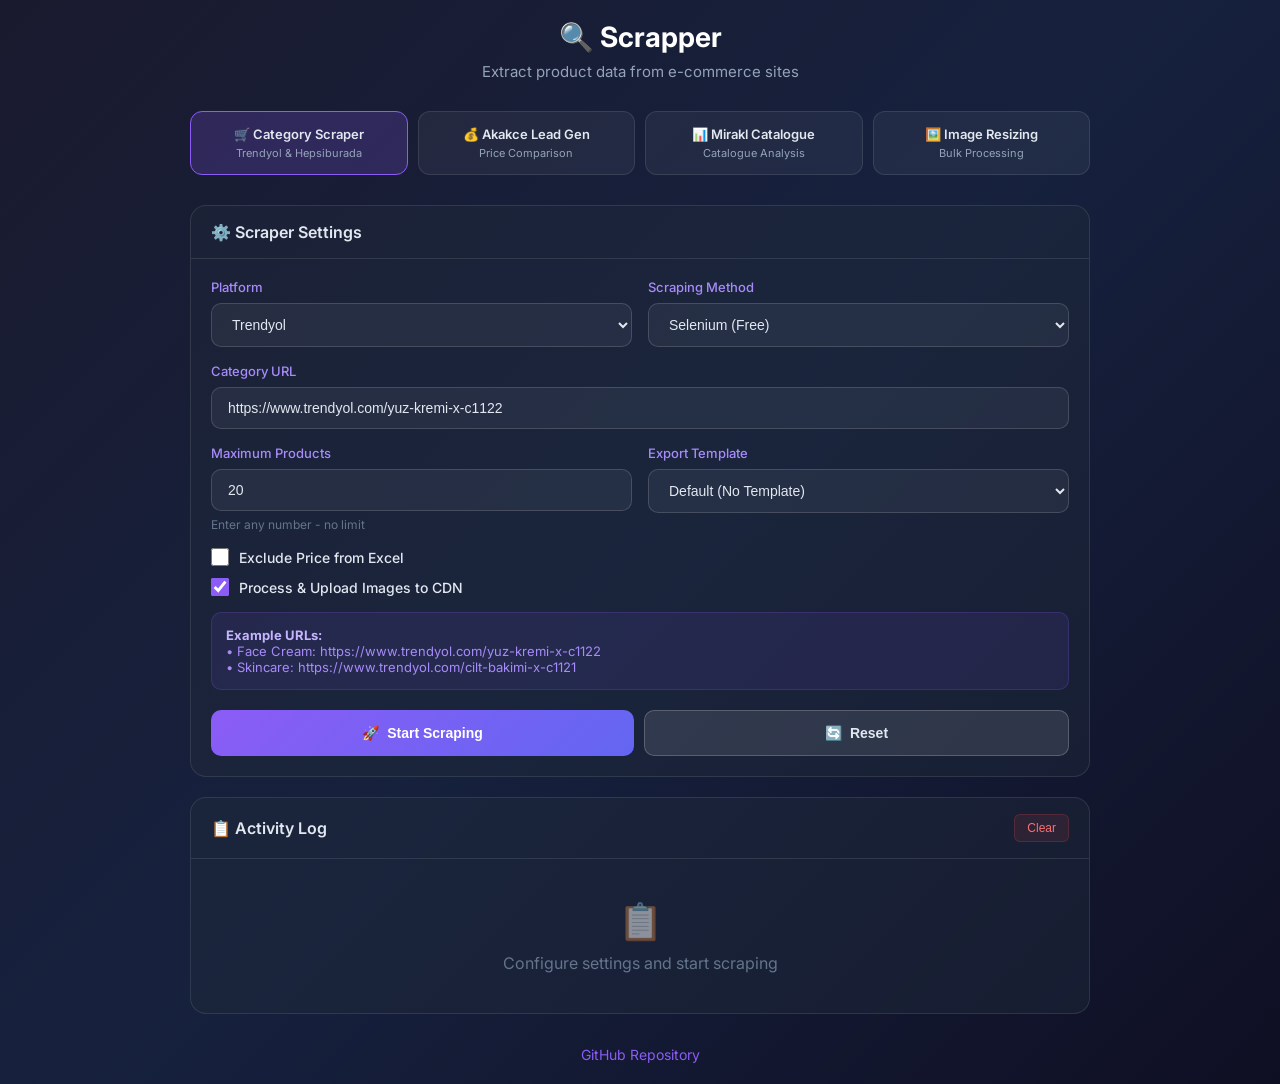
==== Scrapper/wwwroot/pages/index.html @ 0f92f6ca "Update" ====
<!DOCTYPE html>
<html lang="en">
<head>
    <meta charset="UTF-8">
    <meta name="viewport" content="width=device-width, initial-scale=1.0">
    <title>Scrapper - Category Scraper</title>
    <link href="https://fonts.googleapis.com/css2?family=Inter:wght@400;500;600;700&display=swap" rel="stylesheet">
    <style>
        * { margin: 0; padding: 0; box-sizing: border-box; }
        
        body {
            font-family: 'Inter', -apple-system, BlinkMacSystemFont, sans-serif;
            background: linear-gradient(135deg, #1a1a2e 0%, #16213e 50%, #0f0f23 100%);
            min-height: 100vh;
            color: #e2e8f0;
            padding: 20px;
        }

        .app-container { max-width: 900px; margin: 0 auto; }

        .header { text-align: center; margin-bottom: 30px; }
        .header h1 { font-size: 28px; font-weight: 700; color: #fff; margin-bottom: 8px; }
        .header p { color: #94a3b8; font-size: 15px; }

        .nav-grid {
            display: grid;
            grid-template-columns: repeat(5, 1fr);
            gap: 10px;
            margin-bottom: 30px;
        }

        .nav-item {
            background: rgba(255, 255, 255, 0.05);
            border: 1px solid rgba(255, 255, 255, 0.1);
            border-radius: 12px;
            padding: 14px 10px;
            text-align: center;
            cursor: pointer;
            transition: all 0.2s ease;
        }

        .nav-item:hover {
            background: rgba(139, 92, 246, 0.15);
            border-color: rgba(139, 92, 246, 0.3);
            transform: translateY(-2px);
        }

        .nav-item.active {
            background: rgba(139, 92, 246, 0.2);
            border-color: #8b5cf6;
        }

        .nav-item h3 { font-size: 13px; font-weight: 600; margin-bottom: 4px; }
        .nav-item p { font-size: 11px; color: #94a3b8; }

        .card {
            background: rgba(30, 41, 59, 0.5);
            border: 1px solid rgba(255, 255, 255, 0.1);
            border-radius: 16px;
            overflow: hidden;
            margin-bottom: 20px;
        }

        .card-header {
            padding: 16px 20px;
            border-bottom: 1px solid rgba(255, 255, 255, 0.1);
            display: flex;
            justify-content: space-between;
            align-items: center;
        }

        .card-header h2 {
            font-size: 16px;
            font-weight: 600;
            display: flex;
            align-items: center;
            gap: 8px;
        }

        .card-body { padding: 20px; }

        .form-grid {
            display: grid;
            grid-template-columns: 1fr 1fr;
            gap: 16px;
        }

        .form-group { margin-bottom: 0; }
        .form-group.full-width { grid-column: 1 / -1; }

        .form-group label {
            display: block;
            font-size: 13px;
            font-weight: 500;
            margin-bottom: 8px;
            color: #a78bfa;
        }

        .form-group input, .form-group select {
            width: 100%;
            padding: 12px 16px;
            background: rgba(255, 255, 255, 0.05);
            border: 1px solid rgba(255, 255, 255, 0.15);
            border-radius: 10px;
            color: #e2e8f0;
            font-size: 14px;
            transition: all 0.2s ease;
        }

        .form-group input:focus, .form-group select:focus {
            outline: none;
            border-color: #8b5cf6;
            background: rgba(139, 92, 246, 0.1);
        }

        .form-group select option { background: #1e293b; color: #e2e8f0; }

        .input-hint { font-size: 12px; color: #64748b; margin-top: 6px; }

        .checkbox-group { display: flex; flex-direction: column; gap: 12px; }

        .checkbox-item { display: flex; align-items: center; gap: 10px; }

        .checkbox-item input[type="checkbox"] { width: 18px; height: 18px; accent-color: #8b5cf6; }

        .checkbox-item label { font-size: 14px; color: #e2e8f0; cursor: pointer; margin: 0; }

        .example-box {
            background: rgba(139, 92, 246, 0.1);
            border: 1px solid rgba(139, 92, 246, 0.2);
            border-radius: 10px;
            padding: 14px;
            font-size: 13px;
            color: #a78bfa;
        }

        .example-box strong { color: #c4b5fd; }

        .action-buttons { display: flex; gap: 10px; margin-top: 20px; }

        .btn {
            flex: 1;
            padding: 14px 20px;
            border: none;
            border-radius: 10px;
            font-size: 14px;
            font-weight: 600;
            cursor: pointer;
            display: flex;
            align-items: center;
            justify-content: center;
            gap: 8px;
            transition: all 0.2s ease;
        }

        .btn:disabled { opacity: 0.5; cursor: not-allowed; }

        .btn-primary { background: linear-gradient(135deg, #8b5cf6, #6366f1); color: white; }
        .btn-primary:not(:disabled):hover { transform: translateY(-2px); box-shadow: 0 4px 12px rgba(139, 92, 246, 0.4); }

        .btn-danger { background: linear-gradient(135deg, #ef4444, #dc2626); color: white; display: none; }
        .btn-danger.show { display: flex; }
        .btn-danger:not(:disabled):hover { transform: translateY(-2px); box-shadow: 0 4px 12px rgba(239, 68, 68, 0.4); }

        .btn-secondary { background: rgba(255, 255, 255, 0.1); color: #e2e8f0; border: 1px solid rgba(255, 255, 255, 0.2); }
        .btn-secondary:hover { background: rgba(255, 255, 255, 0.15); }

        .progress-card { display: none; }
        .progress-card.show { display: block; }

        .progress-header { display: flex; justify-content: space-between; align-items: center; margin-bottom: 12px; }
        .progress-header span { font-size: 14px; color: #94a3b8; }
        .progress-header .percent { font-size: 20px; font-weight: 700; color: #8b5cf6; }

        .progress-track { height: 10px; background: rgba(139, 92, 246, 0.2); border-radius: 10px; overflow: hidden; }
        .progress-bar { height: 100%; background: linear-gradient(90deg, #8b5cf6, #6366f1); border-radius: 10px; width: 0%; transition: width 0.3s ease; }

        .log-body { max-height: 300px; overflow-y: auto; padding: 0; }
        .log-body::-webkit-scrollbar { width: 6px; }
        .log-body::-webkit-scrollbar-track { background: rgba(255, 255, 255, 0.05); }
        .log-body::-webkit-scrollbar-thumb { background: rgba(139, 92, 246, 0.3); border-radius: 3px; }

        .log-empty { display: flex; flex-direction: column; align-items: center; justify-content: center; padding: 40px; color: #64748b; }
        .log-empty span { font-size: 36px; margin-bottom: 10px; opacity: 0.5; }

        .log-item { display: flex; align-items: flex-start; gap: 12px; padding: 12px 20px; border-bottom: 1px solid rgba(255, 255, 255, 0.05); animation: fadeIn 0.2s ease; }
        @keyframes fadeIn { from { opacity: 0; transform: translateY(-5px); } to { opacity: 1; transform: translateY(0); } }

        .log-icon { width: 20px; height: 20px; border-radius: 50%; display: flex; align-items: center; justify-content: center; font-size: 10px; font-weight: 700; flex-shrink: 0; margin-top: 2px; }
        .log-item.success .log-icon { background: rgba(16, 185, 129, 0.2); color: #10b981; }
        .log-item.error .log-icon { background: rgba(239, 68, 68, 0.2); color: #ef4444; }
        .log-item.warning .log-icon { background: rgba(245, 158, 11, 0.2); color: #f59e0b; }
        .log-item.info .log-icon { background: rgba(59, 130, 246, 0.2); color: #3b82f6; }

        .log-content { flex: 1; min-width: 0; }
        .log-message { font-size: 13px; line-height: 1.5; word-break: break-word; }

        .log-item.success .log-message { color: #10b981; }
        .log-item.error .log-message { color: #f87171; }
        .log-item.warning .log-message { color: #fbbf24; }
        .log-item.info .log-message { color: #e2e8f0; }

        .log-time { font-size: 11px; color: #64748b; flex-shrink: 0; }

        .btn-clear { background: rgba(239, 68, 68, 0.1); border: 1px solid rgba(239, 68, 68, 0.2); color: #f87171; padding: 6px 12px; border-radius: 6px; font-size: 12px; cursor: pointer; transition: all 0.2s ease; }
        .btn-clear:hover { background: rgba(239, 68, 68, 0.2); }

        .download-link { display: inline-flex; align-items: center; gap: 8px; background: linear-gradient(135deg, #10b981, #059669); color: white; padding: 12px 24px; border-radius: 10px; text-decoration: none; font-weight: 600; margin: 16px 20px; transition: all 0.2s ease; }
        .download-link:hover { transform: translateY(-2px); box-shadow: 0 4px 12px rgba(16, 185, 129, 0.4); }

        .footer { text-align: center; margin-top: 30px; }
        .footer a { color: #8b5cf6; text-decoration: none; font-size: 14px; }
        .footer a:hover { color: #a78bfa; }

        @media (max-width: 768px) {
            .nav-grid { grid-template-columns: repeat(2, 1fr); }
            .form-grid { grid-template-columns: 1fr; }
        }
    </style>
</head>
<body>
    <div class="app-container">
        <div class="header">
            <h1>🔍 Scrapper</h1>
            <p>Extract product data from e-commerce sites</p>
        </div>

        <div class="nav-grid" style="grid-template-columns: repeat(4, 1fr);">
            <div class="nav-item active">
                <h3>🛒 Category Scraper</h3>
                <p>Trendyol & Hepsiburada</p>
            </div>
            <div class="nav-item" onclick="location.href='/akakce'">
                <h3>💰 Akakce Lead Gen</h3>
                <p>Price Comparison</p>
            </div>
            <div class="nav-item" onclick="location.href='/hepsiburada-barcode'">
                <h3>📊 Mirakl Catalogue</h3>
                <p>Catalogue Analysis</p>
            </div>
            <div class="nav-item" onclick="location.href='/bulk-image'">
                <h3>🖼️ Image Resizing</h3>
                <p>Bulk Processing</p>
            </div>
        </div>

        <div class="card">
            <div class="card-header">
                <h2>⚙️ Scraper Settings</h2>
            </div>
            <div class="card-body">
                <form id="scraperForm">
                    <div class="form-grid">
                        <div class="form-group">
                            <label>Platform</label>
                            <select id="platform" onchange="updateExample()">
                                <option value="trendyol">Trendyol</option>
                                <option value="hepsiburada">Hepsiburada</option>
                            </select>
                        </div>

                        <div class="form-group">
                            <label>Scraping Method</label>
                            <select id="scrapeMethod">
                                <option value="Selenium">Selenium (Free)</option>
                                <option value="ScrapeDo">Scrape.do API (Faster)</option>
                            </select>
                        </div>

                        <div class="form-group full-width">
                            <label>Category URL</label>
                            <input type="text" id="categoryUrl" 
                                placeholder="https://www.trendyol.com/yuz-kremi-x-c1122"
                                value="https://www.trendyol.com/yuz-kremi-x-c1122" required>
                        </div>

                        <div class="form-group">
                            <label>Maximum Products</label>
                            <input type="number" id="maxProducts" min="1" value="20" required>
                            <div class="input-hint">Enter any number - no limit</div>
                        </div>

                        <div class="form-group">
                            <label>Export Template</label>
                            <select id="template">
                                <option value="">Default (No Template)</option>
                                <option value="trendyol_kettle">Trendyol Kettle (MediaMarkt)</option>
                                <option value="trendyol_laptop">Trendyol Laptop (MediaMarkt)</option>
                                <option value="trendyol_robot_vacuum">Trendyol Robot Vacuum</option>
                                <option value="trendyol_dryer">Trendyol Dryer</option>
                                <option value="trendyol_klima">Trendyol Klima</option>
                                <option value="trendyol_water_heater">Trendyol Sofben</option>
                                <option value="trendyol_cordless_vacuum_cleaner">Cordless Vacuum</option>
                            </select>
                        </div>

                        <div class="form-group full-width">
                            <div class="checkbox-group">
                                <div class="checkbox-item">
                                    <input type="checkbox" id="excludePrice">
                                    <label for="excludePrice">Exclude Price from Excel</label>
                                </div>
                                <div class="checkbox-item">
                                    <input type="checkbox" id="processImages" checked>
                                    <label for="processImages">Process & Upload Images to CDN</label>
                                </div>
                            </div>
                        </div>

                        <div class="form-group full-width">
                            <div class="example-box" id="exampleUrls">
                                <strong>Example URLs:</strong><br>
                                • Face Cream: https://www.trendyol.com/yuz-kremi-x-c1122<br>
                                • Skincare: https://www.trendyol.com/cilt-bakimi-x-c1121
                            </div>
                        </div>
                    </div>

                    <div class="action-buttons">
                        <button type="submit" class="btn btn-primary" id="startBtn">
                            <span>🚀</span> Start Scraping
                        </button>
                        <button type="button" class="btn btn-danger" id="stopBtn" onclick="handleStop()">
                            <span>⛔</span> Stop
                        </button>
                        <button type="button" class="btn btn-secondary" onclick="handleReset()">
                            <span>🔄</span> Reset
                        </button>
                    </div>
                </form>
            </div>
        </div>

        <div class="card progress-card" id="progressCard">
            <div class="card-body">
                <div class="progress-header">
                    <span>Progress</span>
                    <span class="percent" id="progressPercent">0%</span>
                </div>
                <div class="progress-track">
                    <div class="progress-bar" id="progressBar"></div>
                </div>
            </div>
        </div>

        <div class="card">
            <div class="card-header">
                <h2>📋 Activity Log</h2>
                <button class="btn-clear" onclick="clearLog()">Clear</button>
            </div>
            <div class="log-body" id="logBody">
                <div class="log-empty" id="logEmpty">
                    <span>📋</span>
                    <p>Configure settings and start scraping</p>
                </div>
            </div>
        </div>

        <div class="footer">
            <a href="https://github.com/UgurcanTopcu/NexusCrawler" target="_blank">GitHub Repository</a>
        </div>
    </div>

    <script>
        let isRunning = false;
        let sessionId = null;

        function updateExample() {
            const platform = document.getElementById('platform').value;
            const exampleUrls = document.getElementById('exampleUrls');
            const categoryUrl = document.getElementById('categoryUrl');
            
            if (platform === 'hepsiburada') {
                exampleUrls.innerHTML = '<strong>Example URLs (Hepsiburada):</strong><br>• Tablets: https://www.hepsiburada.com/apple-tablet-xc-3008012-b8849';
                categoryUrl.value = 'https://www.hepsiburada.com/apple-tablet-xc-3008012-b8849';
            } else {
                exampleUrls.innerHTML = '<strong>Example URLs (Trendyol):</strong><br>• Face Cream: https://www.trendyol.com/yuz-kremi-x-c1122';
                categoryUrl.value = 'https://www.trendyol.com/yuz-kremi-x-c1122';
            }
        }

        function addLog(message, type = 'info') {
            const logBody = document.getElementById('logBody');
            const logEmpty = document.getElementById('logEmpty');
            if (logEmpty) logEmpty.style.display = 'none';

            const iconMap = { success: '✓', error: '✗', warning: '!', info: 'ℹ' };
            
            const item = document.createElement('div');
            item.className = `log-item ${type}`;
            item.innerHTML = `
                <div class="log-icon">${iconMap[type] || 'ℹ'}</div>
                <div class="log-content"><div class="log-message">${message}</div></div>
                <div class="log-time">${new Date().toLocaleTimeString()}</div>
            `;
            
            logBody.appendChild(item);
            logBody.scrollTop = logBody.scrollHeight;
        }

        function clearLog() {
            document.getElementById('logBody').innerHTML = '<div class="log-empty" id="logEmpty"><span>📋</span><p>Log cleared</p></div>';
        }

        function updateProgress(percent) {
            document.getElementById('progressBar').style.width = percent + '%';
            document.getElementById('progressPercent').textContent = percent + '%';
        }

        function handleReset() {
            if (isRunning) handleStop();
            document.getElementById('scraperForm').reset();
            document.getElementById('progressCard').classList.remove('show');
            document.getElementById('startBtn').disabled = false;
            document.getElementById('startBtn').innerHTML = '<span>🚀</span> Start Scraping';
            document.getElementById('stopBtn').classList.remove('show');
            updateProgress(0);
            clearLog();
            updateExample();
        }

        async function handleStop() {
            if (sessionId) {
                await fetch('/api/stop/' + sessionId, { method: 'POST' });
            }
            isRunning = false;
            document.getElementById('startBtn').disabled = false;
            document.getElementById('startBtn').innerHTML = '<span>🚀</span> Start Scraping';
            document.getElementById('stopBtn').classList.remove('show');
            addLog('Scraping stopped by user', 'warning');
        }

        document.getElementById('scraperForm').addEventListener('submit', async (e) => {
            e.preventDefault();
            
            isRunning = true;
            sessionId = 'session_' + Date.now();
            
            document.getElementById('startBtn').disabled = true;
            document.getElementById('startBtn').innerHTML = '<span>⏳</span> Scraping...';
            document.getElementById('stopBtn').classList.add('show');
            document.getElementById('progressCard').classList.add('show');
            clearLog();

            const formData = {
                platform: document.getElementById('platform').value,
                categoryUrl: document.getElementById('categoryUrl').value,
                maxProducts: parseInt(document.getElementById('maxProducts').value),
                scrapeMethod: document.getElementById('scrapeMethod').value,
                templateName: document.getElementById('template').value || null,
                excludePrice: document.getElementById('excludePrice').checked,
                processImages: document.getElementById('processImages').checked,
                sessionId: sessionId
            };

            addLog('Starting scraper...', 'info');

            try {
                const response = await fetch('/api/scrape', {
                    method: 'POST',
                    headers: { 'Content-Type': 'application/json' },
                    body: JSON.stringify(formData)
                });
                
                const reader = response.body.getReader();
                const decoder = new TextDecoder();

                while (true) {
                    const { done, value } = await reader.read();
                    if (done) break;

                    const lines = decoder.decode(value).split('\n');
                    for (const line of lines) {
                        if (line.startsWith('data: ')) {
                            try {
                                const data = JSON.parse(line.slice(6));
                                
                                if (data.progress !== undefined) updateProgress(data.progress);
                                if (data.message) addLog(data.message, data.type || 'info');
                                
                                if (data.downloadUrl) {
                                    const link = document.createElement('a');
                                    link.href = data.downloadUrl;
                                    link.className = 'download-link';
                                    link.innerHTML = '<span>⬇️</span> Download Excel';
                                    document.getElementById('logBody').appendChild(link);
                                }
                            } catch (err) {}
                        }
                    }
                }
            } catch (err) {
                addLog('Error: ' + err.message, 'error');
            }

            isRunning = false;
            document.getElementById('startBtn').disabled = false;
            document.getElementById('startBtn').innerHTML = '<span>🚀</span> Start Scraping';
            document.getElementById('stopBtn').classList.remove('show');
        });
    </script>
</body>
</html>
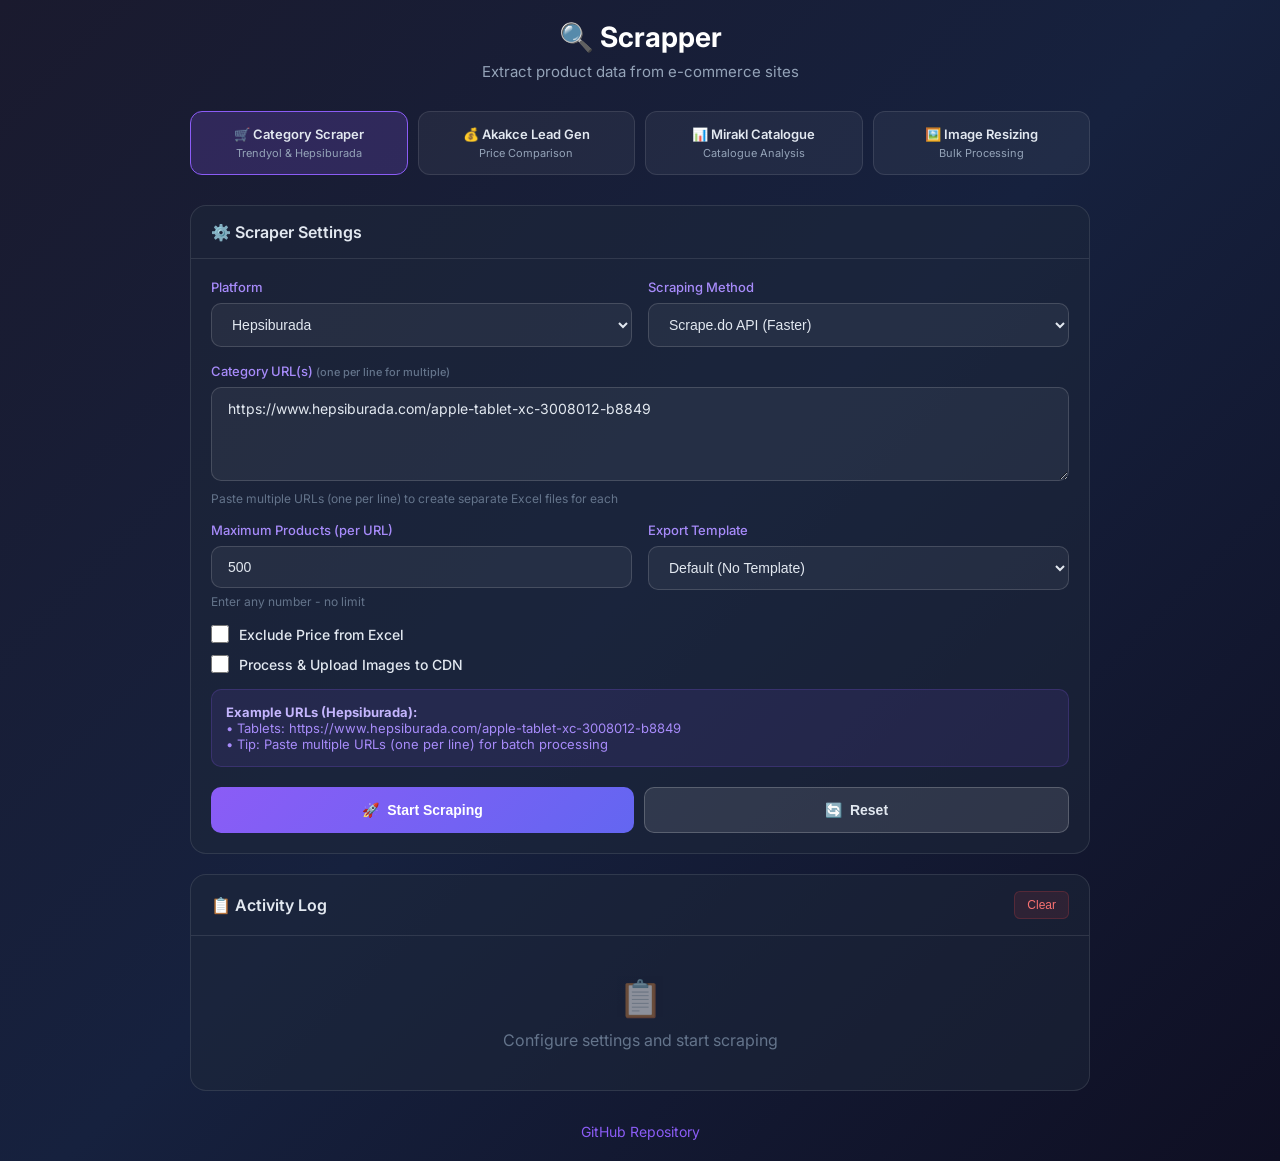
==== commit 81a261f6: "Scraper multiple URLS" ====
--- a/Scrapper/wwwroot/pages/index.html
+++ b/Scrapper/wwwroot/pages/index.html
@@ -254,29 +254,31 @@
                         <div class="form-group">
                             <label>Platform</label>
                             <select id="platform" onchange="updateExample()">
+                                <option value="hepsiburada">Hepsiburada</option>
                                 <option value="trendyol">Trendyol</option>
-                                <option value="hepsiburada">Hepsiburada</option>
                             </select>
                         </div>
 
                         <div class="form-group">
                             <label>Scraping Method</label>
                             <select id="scrapeMethod">
+                                <option value="ScrapeDo">Scrape.do API (Faster)</option>
                                 <option value="Selenium">Selenium (Free)</option>
-                                <option value="ScrapeDo">Scrape.do API (Faster)</option>
                             </select>
                         </div>
 
                         <div class="form-group full-width">
-                            <label>Category URL</label>
-                            <input type="text" id="categoryUrl" 
-                                placeholder="https://www.trendyol.com/yuz-kremi-x-c1122"
-                                value="https://www.trendyol.com/yuz-kremi-x-c1122" required>
+                            <label>Category URL(s) <span style="font-size:11px;color:#64748b;">(one per line for multiple)</span></label>
+                            <textarea id="categoryUrl" rows="4"
+                                placeholder="https://www.hepsiburada.com/apple-tablet-xc-3008012-b8849"
+                                style="width:100%;padding:12px 16px;background:rgba(255,255,255,0.05);border:1px solid rgba(255,255,255,0.15);border-radius:10px;color:#e2e8f0;font-size:14px;resize:vertical;font-family:inherit;"
+                                required>https://www.hepsiburada.com/apple-tablet-xc-3008012-b8849</textarea>
+                            <div class="input-hint">Paste multiple URLs (one per line) to create separate Excel files for each</div>
                         </div>
 
                         <div class="form-group">
-                            <label>Maximum Products</label>
-                            <input type="number" id="maxProducts" min="1" value="20" required>
+                            <label>Maximum Products (per URL)</label>
+                            <input type="number" id="maxProducts" min="1" value="500" required>
                             <div class="input-hint">Enter any number - no limit</div>
                         </div>
 
@@ -301,7 +303,7 @@
                                     <label for="excludePrice">Exclude Price from Excel</label>
                                 </div>
                                 <div class="checkbox-item">
-                                    <input type="checkbox" id="processImages" checked>
+                                    <input type="checkbox" id="processImages">
                                     <label for="processImages">Process & Upload Images to CDN</label>
                                 </div>
                             </div>
@@ -309,9 +311,9 @@
 
                         <div class="form-group full-width">
                             <div class="example-box" id="exampleUrls">
-                                <strong>Example URLs:</strong><br>
-                                • Face Cream: https://www.trendyol.com/yuz-kremi-x-c1122<br>
-                                • Skincare: https://www.trendyol.com/cilt-bakimi-x-c1121
+                                <strong>Example URLs (Hepsiburada):</strong><br>
+                                • Tablets: https://www.hepsiburada.com/apple-tablet-xc-3008012-b8849<br>
+                                • Tip: Paste multiple URLs (one per line) for batch processing
                             </div>
                         </div>
                     </div>
@@ -371,10 +373,10 @@
             const categoryUrl = document.getElementById('categoryUrl');
             
             if (platform === 'hepsiburada') {
-                exampleUrls.innerHTML = '<strong>Example URLs (Hepsiburada):</strong><br>• Tablets: https://www.hepsiburada.com/apple-tablet-xc-3008012-b8849';
+                exampleUrls.innerHTML = '<strong>Example URLs (Hepsiburada):</strong><br>• Tablets: https://www.hepsiburada.com/apple-tablet-xc-3008012-b8849<br>• Tip: Paste multiple URLs (one per line) for batch processing';
                 categoryUrl.value = 'https://www.hepsiburada.com/apple-tablet-xc-3008012-b8849';
             } else {
-                exampleUrls.innerHTML = '<strong>Example URLs (Trendyol):</strong><br>• Face Cream: https://www.trendyol.com/yuz-kremi-x-c1122';
+                exampleUrls.innerHTML = '<strong>Example URLs (Trendyol):</strong><br>• Face Cream: https://www.trendyol.com/yuz-kremi-x-c1122<br>• Tip: Paste multiple URLs (one per line) for batch processing';
                 categoryUrl.value = 'https://www.trendyol.com/yuz-kremi-x-c1122';
             }
         }
@@ -442,55 +444,93 @@
             document.getElementById('progressCard').classList.add('show');
             clearLog();
 
-            const formData = {
-                platform: document.getElementById('platform').value,
-                categoryUrl: document.getElementById('categoryUrl').value,
-                maxProducts: parseInt(document.getElementById('maxProducts').value),
-                scrapeMethod: document.getElementById('scrapeMethod').value,
-                templateName: document.getElementById('template').value || null,
-                excludePrice: document.getElementById('excludePrice').checked,
-                processImages: document.getElementById('processImages').checked,
-                sessionId: sessionId
-            };
-
-            addLog('Starting scraper...', 'info');
-
-            try {
-                const response = await fetch('/api/scrape', {
-                    method: 'POST',
-                    headers: { 'Content-Type': 'application/json' },
-                    body: JSON.stringify(formData)
-                });
+            // Parse URLs - support multiple URLs (one per line)
+            const rawUrls = document.getElementById('categoryUrl').value
+                .split('\n')
+                .map(u => u.trim())
+                .filter(u => u.length > 0 && (u.startsWith('http://') || u.startsWith('https://')));
+            
+            if (rawUrls.length === 0) {
+                addLog('No valid URLs found. URLs must start with http:// or https://', 'error');
+                isRunning = false;
+                document.getElementById('startBtn').disabled = false;
+                document.getElementById('startBtn').innerHTML = '<span>🚀</span> Start Scraping';
+                document.getElementById('stopBtn').classList.remove('show');
+                return;
+            }
+
+            const totalUrls = rawUrls.length;
+            addLog(`Starting scraper for ${totalUrls} URL(s)...`, 'info');
+
+            for (let urlIdx = 0; urlIdx < totalUrls; urlIdx++) {
+                const currentUrl = rawUrls[urlIdx];
                 
-                const reader = response.body.getReader();
-                const decoder = new TextDecoder();
-
-                while (true) {
-                    const { done, value } = await reader.read();
-                    if (done) break;
-
-                    const lines = decoder.decode(value).split('\n');
-                    for (const line of lines) {
-                        if (line.startsWith('data: ')) {
-                            try {
-                                const data = JSON.parse(line.slice(6));
-                                
-                                if (data.progress !== undefined) updateProgress(data.progress);
-                                if (data.message) addLog(data.message, data.type || 'info');
-                                
-                                if (data.downloadUrl) {
-                                    const link = document.createElement('a');
-                                    link.href = data.downloadUrl;
-                                    link.className = 'download-link';
-                                    link.innerHTML = '<span>⬇️</span> Download Excel';
-                                    document.getElementById('logBody').appendChild(link);
-                                }
-                            } catch (err) {}
+                if (!isRunning) {
+                    addLog('Stopped by user', 'warning');
+                    break;
+                }
+
+                if (totalUrls > 1) {
+                    addLog(`\n━━━ URL ${urlIdx + 1}/${totalUrls}: ${currentUrl} ━━━`, 'info');
+                }
+
+                const formData = {
+                    platform: document.getElementById('platform').value,
+                    categoryUrl: currentUrl,
+                    maxProducts: parseInt(document.getElementById('maxProducts').value),
+                    scrapeMethod: document.getElementById('scrapeMethod').value,
+                    templateName: document.getElementById('template').value || null,
+                    excludePrice: document.getElementById('excludePrice').checked,
+                    processImages: document.getElementById('processImages').checked,
+                    sessionId: sessionId + '_' + urlIdx
+                };
+
+                try {
+                    const response = await fetch('/api/scrape', {
+                        method: 'POST',
+                        headers: { 'Content-Type': 'application/json' },
+                        body: JSON.stringify(formData)
+                    });
+                    
+                    const reader = response.body.getReader();
+                    const decoder = new TextDecoder();
+
+                    while (true) {
+                        const { done, value } = await reader.read();
+                        if (done) break;
+
+                        const lines = decoder.decode(value).split('\n');
+                        for (const line of lines) {
+                            if (line.startsWith('data: ')) {
+                                try {
+                                    const data = JSON.parse(line.slice(6));
+                                    
+                                    // Scale progress across all URLs
+                                    if (data.progress !== undefined) {
+                                        const scaledProgress = Math.round((urlIdx * 100 + data.progress) / totalUrls);
+                                        updateProgress(scaledProgress);
+                                    }
+                                    if (data.message) addLog(data.message, data.type || 'info');
+                                    
+                                    if (data.downloadUrl) {
+                                        const link = document.createElement('a');
+                                        link.href = data.downloadUrl;
+                                        link.className = 'download-link';
+                                        link.innerHTML = `<span>⬇️</span> Download Excel${totalUrls > 1 ? ' (' + (urlIdx + 1) + '/' + totalUrls + ')' : ''}`;
+                                        document.getElementById('logBody').appendChild(link);
+                                    }
+                                } catch (err) {}
+                            }
                         }
                     }
+                } catch (err) {
+                    addLog(`Error on URL ${urlIdx + 1}: ${err.message}`, 'error');
                 }
-            } catch (err) {
-                addLog('Error: ' + err.message, 'error');
+            }
+
+            if (totalUrls > 1) {
+                addLog(`\n✓ Completed all ${totalUrls} URLs!`, 'success');
+                updateProgress(100);
             }
 
             isRunning = false;
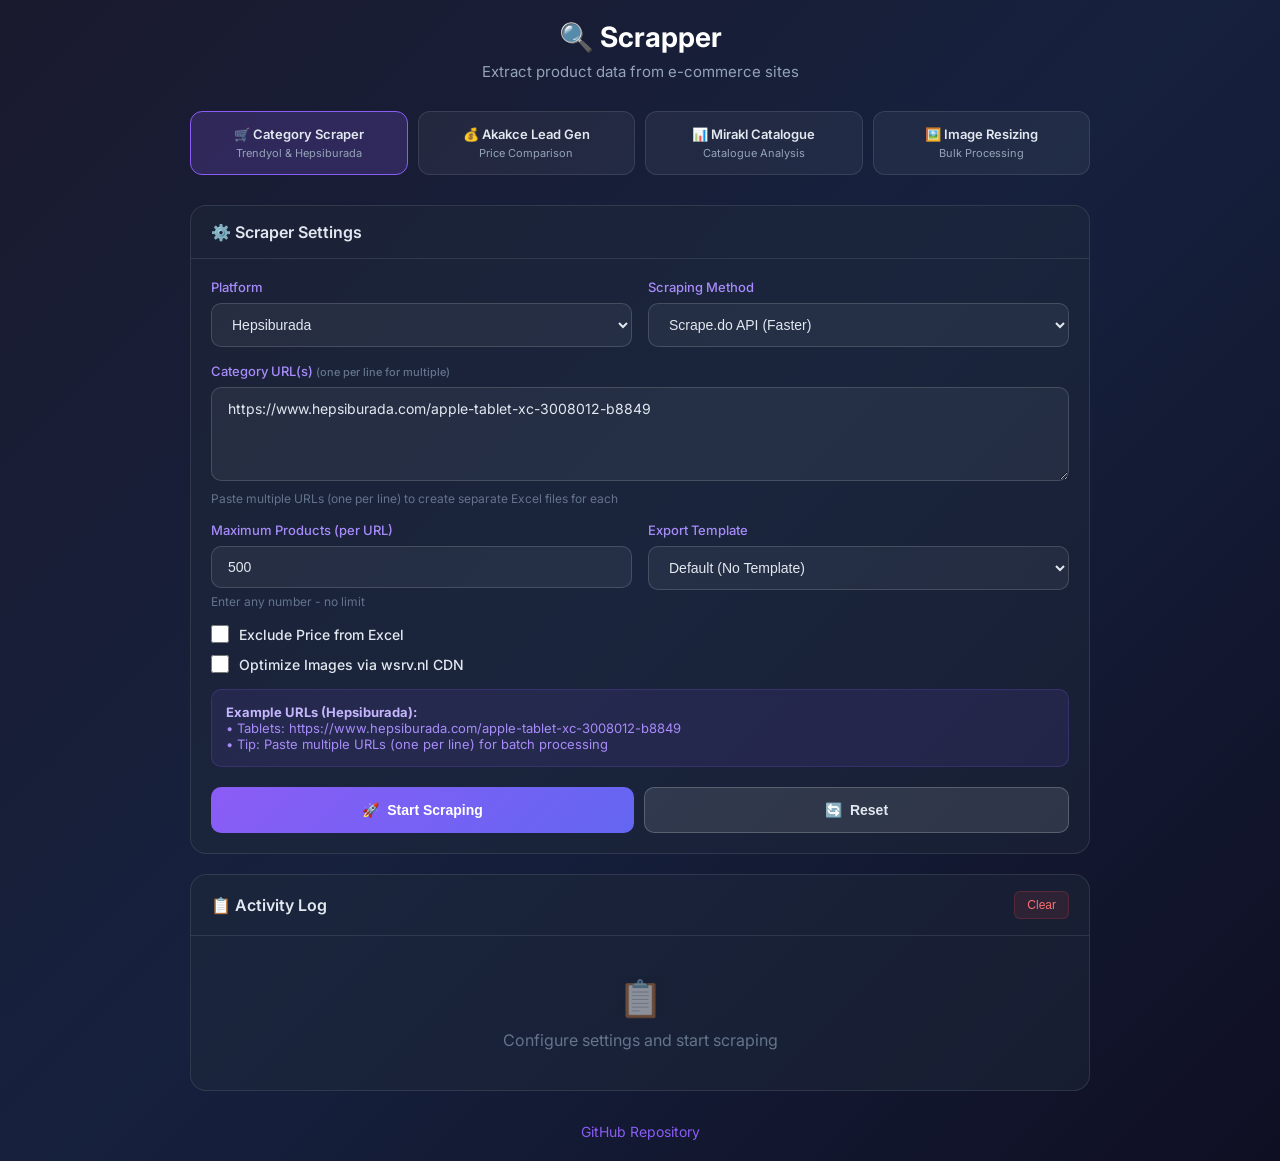
==== commit fffce91b: "Wsrv CDN service" ====
--- a/Scrapper/wwwroot/pages/index.html
+++ b/Scrapper/wwwroot/pages/index.html
@@ -304,7 +304,7 @@
                                 </div>
                                 <div class="checkbox-item">
                                     <input type="checkbox" id="processImages">
-                                    <label for="processImages">Process & Upload Images to CDN</label>
+                                    <label for="processImages">Optimize Images via wsrv.nl CDN</label>
                                 </div>
                             </div>
                         </div>
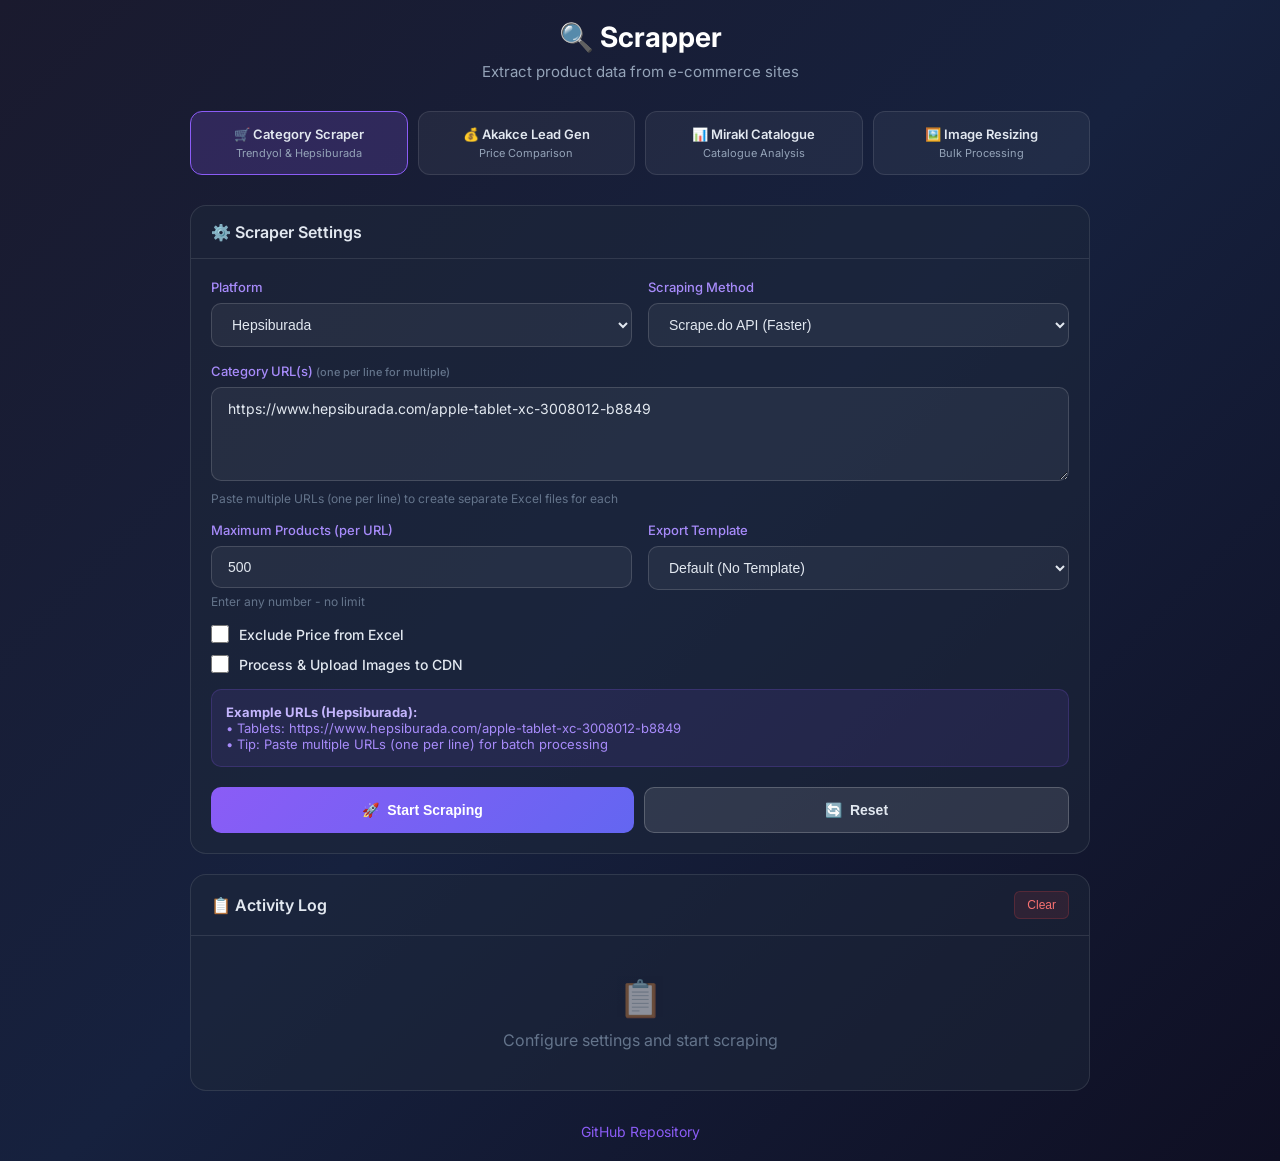
==== commit 812a8d09: "Scraper Fix" ====
--- a/Scrapper/wwwroot/pages/index.html
+++ b/Scrapper/wwwroot/pages/index.html
@@ -304,7 +304,7 @@
                                 </div>
                                 <div class="checkbox-item">
                                     <input type="checkbox" id="processImages">
-                                    <label for="processImages">Optimize Images via wsrv.nl CDN</label>
+                                    <label for="processImages">Process & Upload Images to CDN</label>
                                 </div>
                             </div>
                         </div>
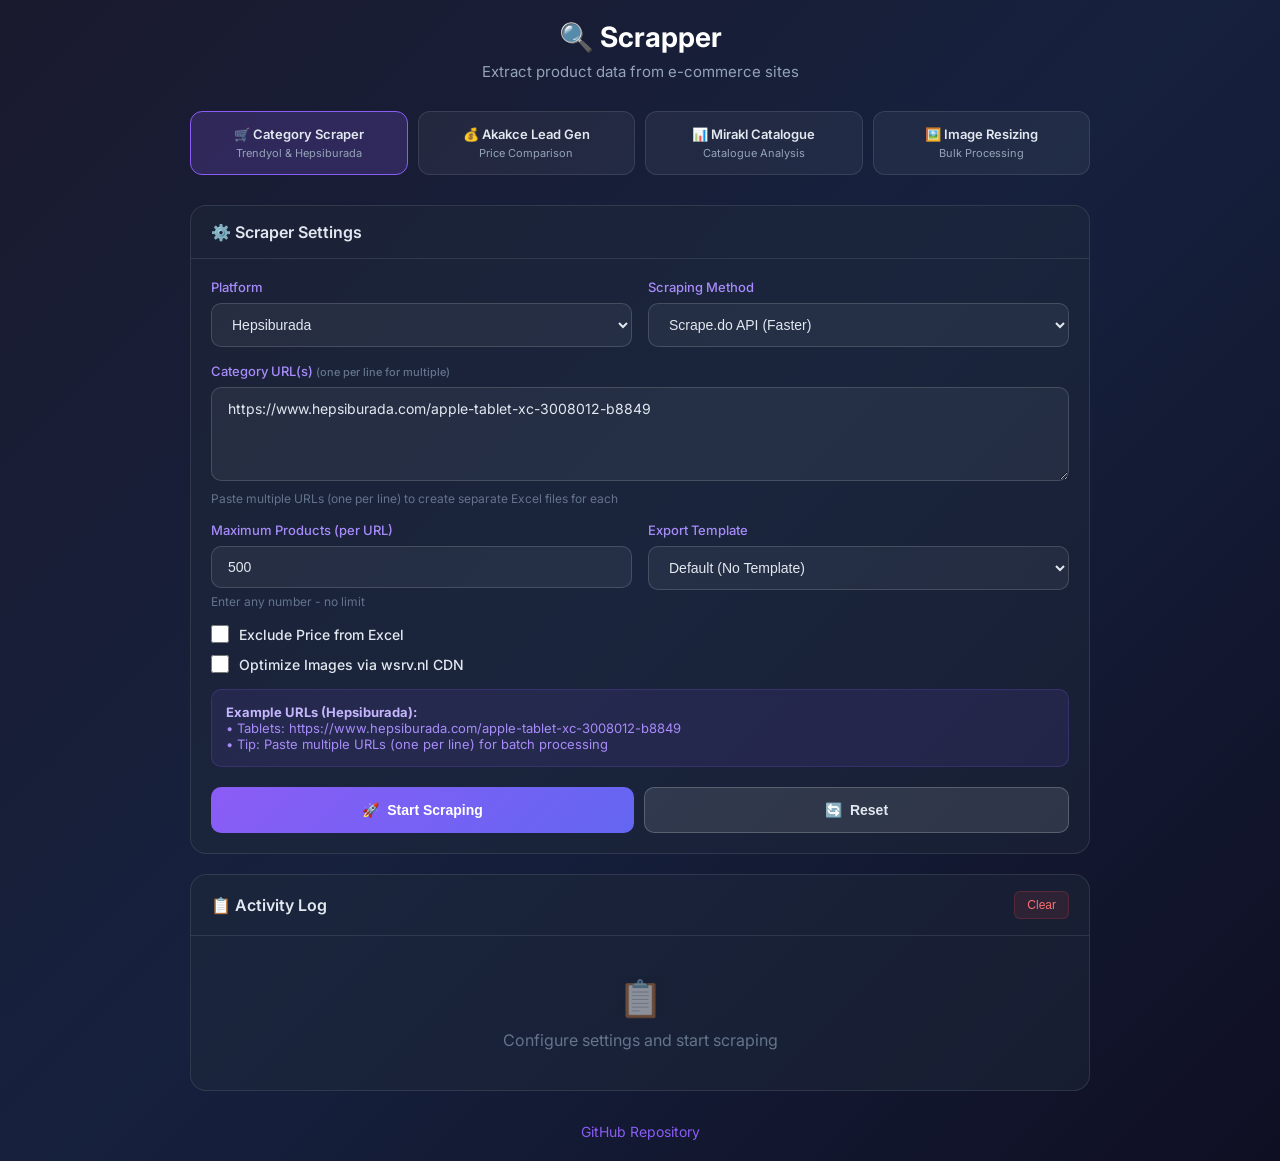
==== commit bd73c616: "Bulk Image List" ====
--- a/Scrapper/wwwroot/pages/index.html
+++ b/Scrapper/wwwroot/pages/index.html
@@ -304,7 +304,7 @@
                                 </div>
                                 <div class="checkbox-item">
                                     <input type="checkbox" id="processImages">
-                                    <label for="processImages">Process & Upload Images to CDN</label>
+                                    <label for="processImages">Optimize Images via wsrv.nl CDN</label>
                                 </div>
                             </div>
                         </div>
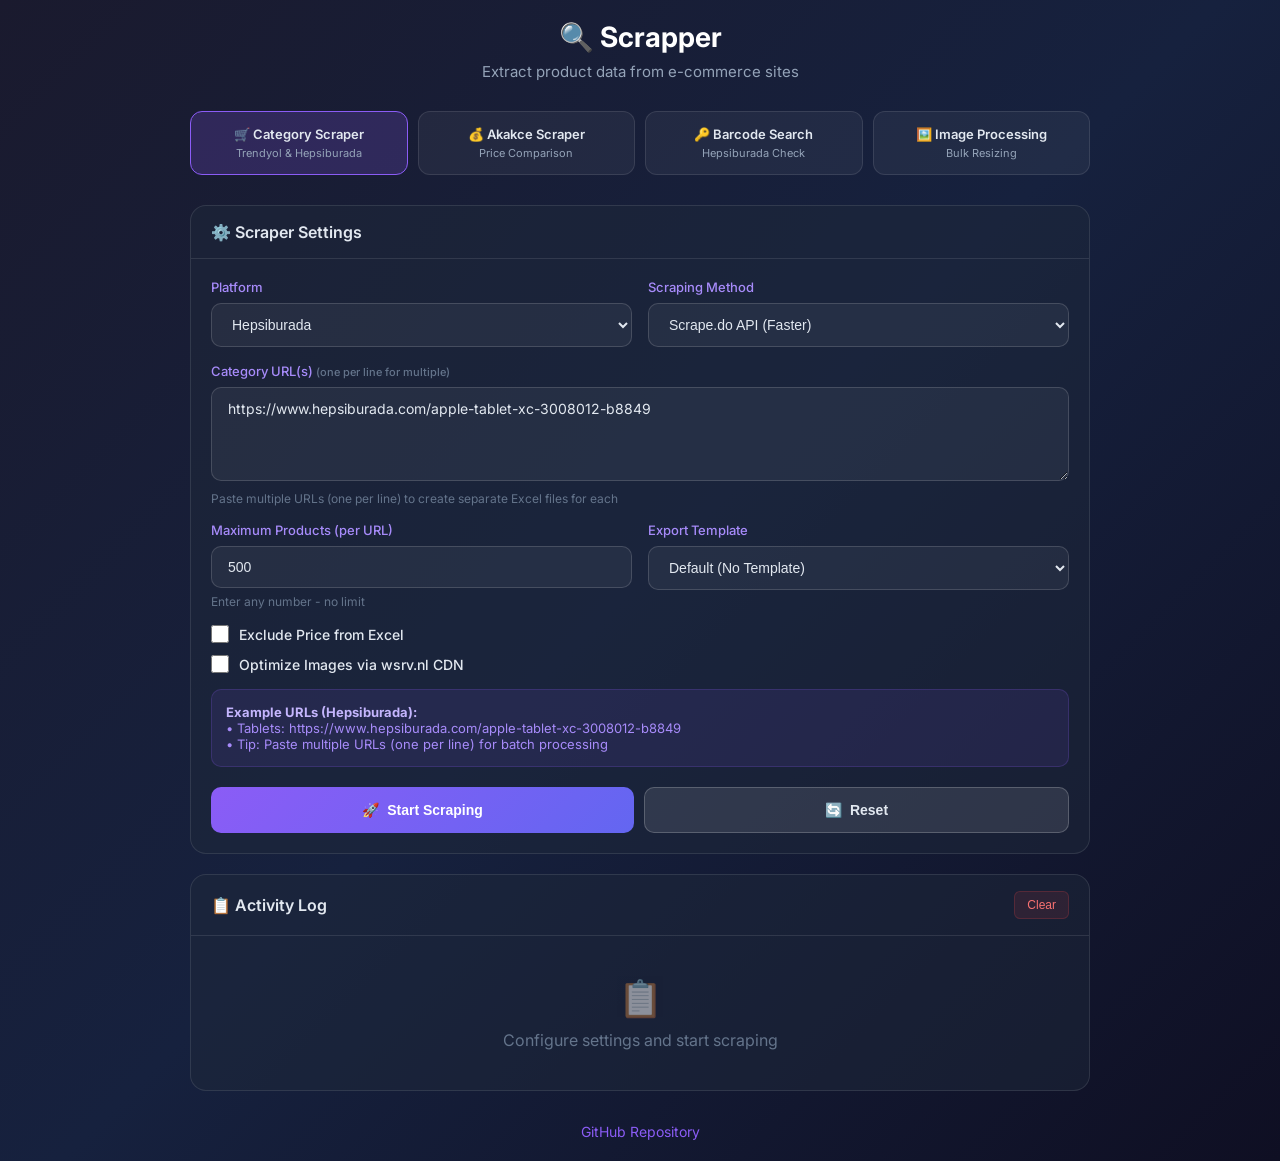
==== commit f96c7dbf: "Akakce update" ====
--- a/Scrapper/wwwroot/pages/index.html
+++ b/Scrapper/wwwroot/pages/index.html
@@ -231,16 +231,16 @@
                 <p>Trendyol & Hepsiburada</p>
             </div>
             <div class="nav-item" onclick="location.href='/akakce'">
-                <h3>💰 Akakce Lead Gen</h3>
+                <h3>💰 Akakce Scraper</h3>
                 <p>Price Comparison</p>
             </div>
             <div class="nav-item" onclick="location.href='/hepsiburada-barcode'">
-                <h3>📊 Mirakl Catalogue</h3>
-                <p>Catalogue Analysis</p>
+                <h3>🔑 Barcode Search</h3>
+                <p>Hepsiburada Check</p>
             </div>
             <div class="nav-item" onclick="location.href='/bulk-image'">
-                <h3>🖼️ Image Resizing</h3>
-                <p>Bulk Processing</p>
+                <h3>🖼️ Image Processing</h3>
+                <p>Bulk Resizing</p>
             </div>
         </div>
 
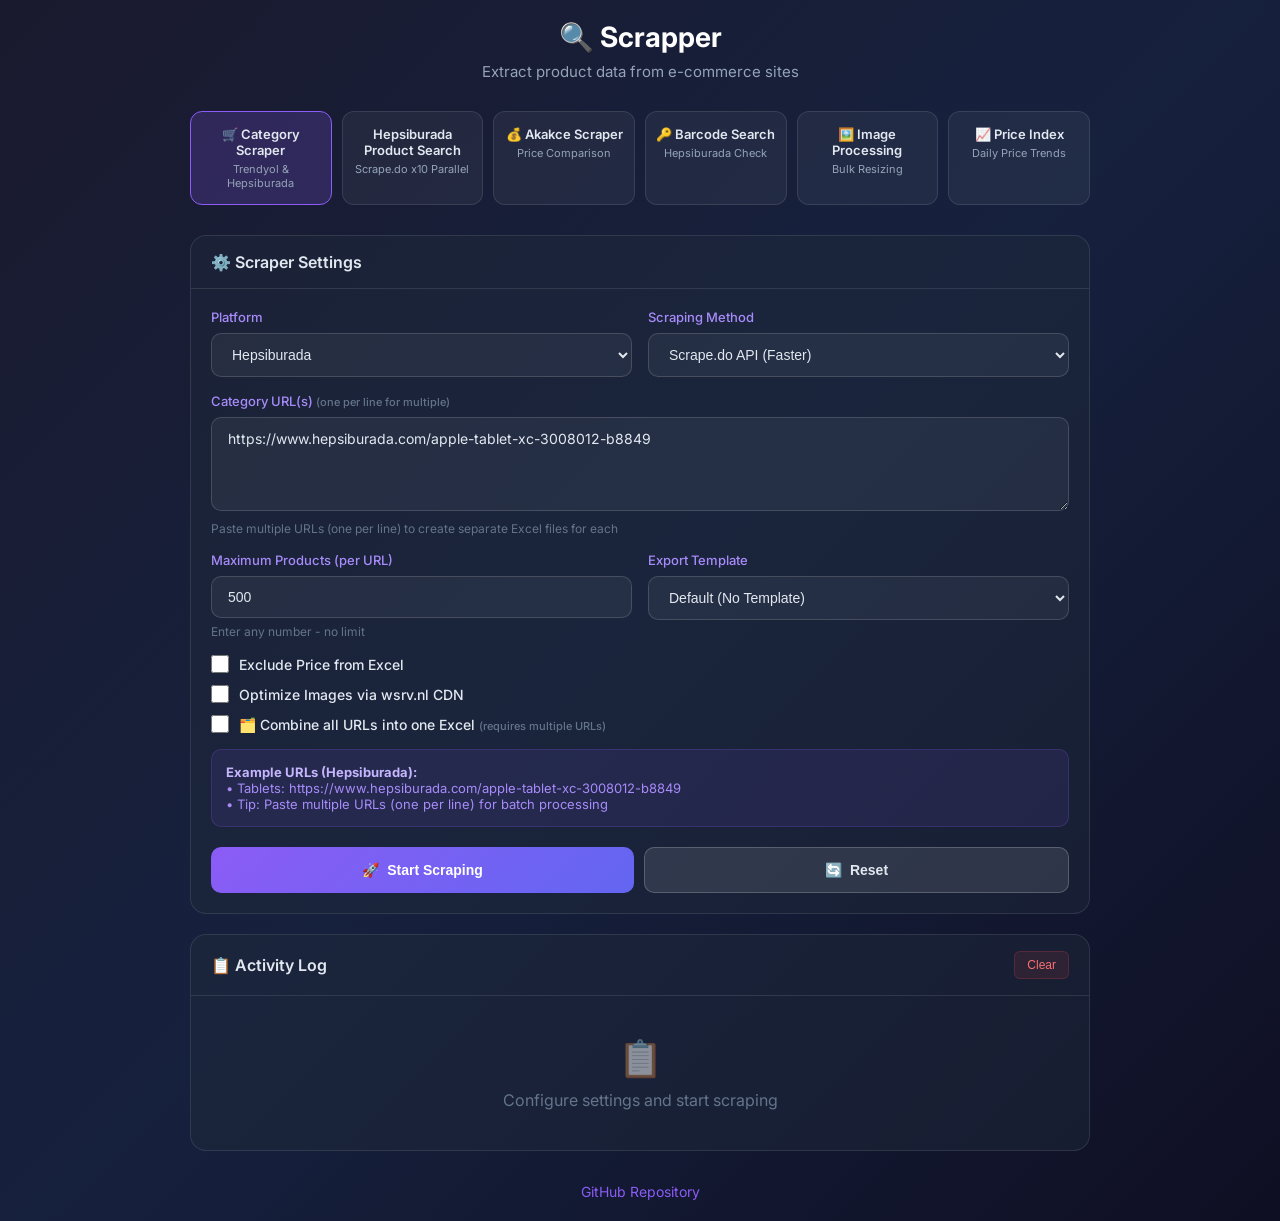
==== commit 43e1b049: "1.5" ====
--- a/Scrapper/wwwroot/pages/index.html
+++ b/Scrapper/wwwroot/pages/index.html
@@ -225,11 +225,15 @@
             <p>Extract product data from e-commerce sites</p>
         </div>
 
-        <div class="nav-grid" style="grid-template-columns: repeat(4, 1fr);">
+        <div class="nav-grid" style="grid-template-columns: repeat(6, 1fr);">
             <div class="nav-item active">
                 <h3>🛒 Category Scraper</h3>
                 <p>Trendyol & Hepsiburada</p>
             </div>
+            <div class="nav-item" onclick="location.href='/hepsiburada-product-search'">
+                <h3>Hepsiburada Product Search</h3>
+                <p>Scrape.do x10 Parallel</p>
+            </div>
             <div class="nav-item" onclick="location.href='/akakce'">
                 <h3>💰 Akakce Scraper</h3>
                 <p>Price Comparison</p>
@@ -241,6 +245,10 @@
             <div class="nav-item" onclick="location.href='/bulk-image'">
                 <h3>🖼️ Image Processing</h3>
                 <p>Bulk Resizing</p>
+            </div>
+            <div class="nav-item" onclick="location.href='/price-index'">
+                <h3>📈 Price Index</h3>
+                <p>Daily Price Trends</p>
             </div>
         </div>
 
@@ -305,6 +313,10 @@
                                 <div class="checkbox-item">
                                     <input type="checkbox" id="processImages">
                                     <label for="processImages">Optimize Images via wsrv.nl CDN</label>
+                                </div>
+                                <div class="checkbox-item">
+                                    <input type="checkbox" id="combineExcel">
+                                    <label for="combineExcel">🗂️ Combine all URLs into one Excel <span style="font-size:11px;color:#64748b;">(requires multiple URLs)</span></label>
                                 </div>
                             </div>
                         </div>
@@ -459,8 +471,63 @@
                 return;
             }
 
-            const totalUrls = rawUrls.length;
-            addLog(`Starting scraper for ${totalUrls} URL(s)...`, 'info');
+            const totalUrls  = rawUrls.length;
+            const combine    = document.getElementById('combineExcel').checked && totalUrls > 1;
+            addLog(`Starting scraper for ${totalUrls} URL(s)${combine ? ' — combined Excel mode' : ''}...`, 'info');
+
+            // ── Combined mode: one API call → one Excel ──────────────────────
+            if (combine) {
+                const batchData = {
+                    platform:      document.getElementById('platform').value,
+                    categoryUrls:  rawUrls,
+                    maxProducts:   parseInt(document.getElementById('maxProducts').value),
+                    scrapeMethod:  document.getElementById('scrapeMethod').value,
+                    templateName:  document.getElementById('template').value || null,
+                    excludePrice:  document.getElementById('excludePrice').checked,
+                    processImages: document.getElementById('processImages').checked,
+                    sessionId:     sessionId
+                };
+
+                try {
+                    const response = await fetch('/api/scrape-batch', {
+                        method: 'POST',
+                        headers: { 'Content-Type': 'application/json' },
+                        body: JSON.stringify(batchData)
+                    });
+
+                    const reader  = response.body.getReader();
+                    const decoder = new TextDecoder();
+                    while (true) {
+                        const { done, value } = await reader.read();
+                        if (done) break;
+                        for (const line of decoder.decode(value).split('\n')) {
+                            if (!line.startsWith('data: ')) continue;
+                            try {
+                                const data = JSON.parse(line.slice(6));
+                                if (data.progress !== undefined) updateProgress(data.progress);
+                                if (data.message) addLog(data.message, data.type || 'info');
+                                if (data.downloadUrl) {
+                                    const link = document.createElement('a');
+                                    link.href = data.downloadUrl;
+                                    link.className = 'download-link';
+                                    link.innerHTML = `<span>⬇️</span> Download Combined Excel`;
+                                    document.getElementById('logBody').appendChild(link);
+                                }
+                            } catch {}
+                        }
+                    }
+                } catch (err) {
+                    addLog(`Batch error: ${err.message}`, 'error');
+                }
+
+                isRunning = false;
+                document.getElementById('startBtn').disabled = false;
+                document.getElementById('startBtn').innerHTML = '<span>🚀</span> Start Scraping';
+                document.getElementById('stopBtn').classList.remove('show');
+                return;
+            }
+
+            // ── Separate files mode: one API call per URL (existing behaviour) ─
 
             for (let urlIdx = 0; urlIdx < totalUrls; urlIdx++) {
                 const currentUrl = rawUrls[urlIdx];
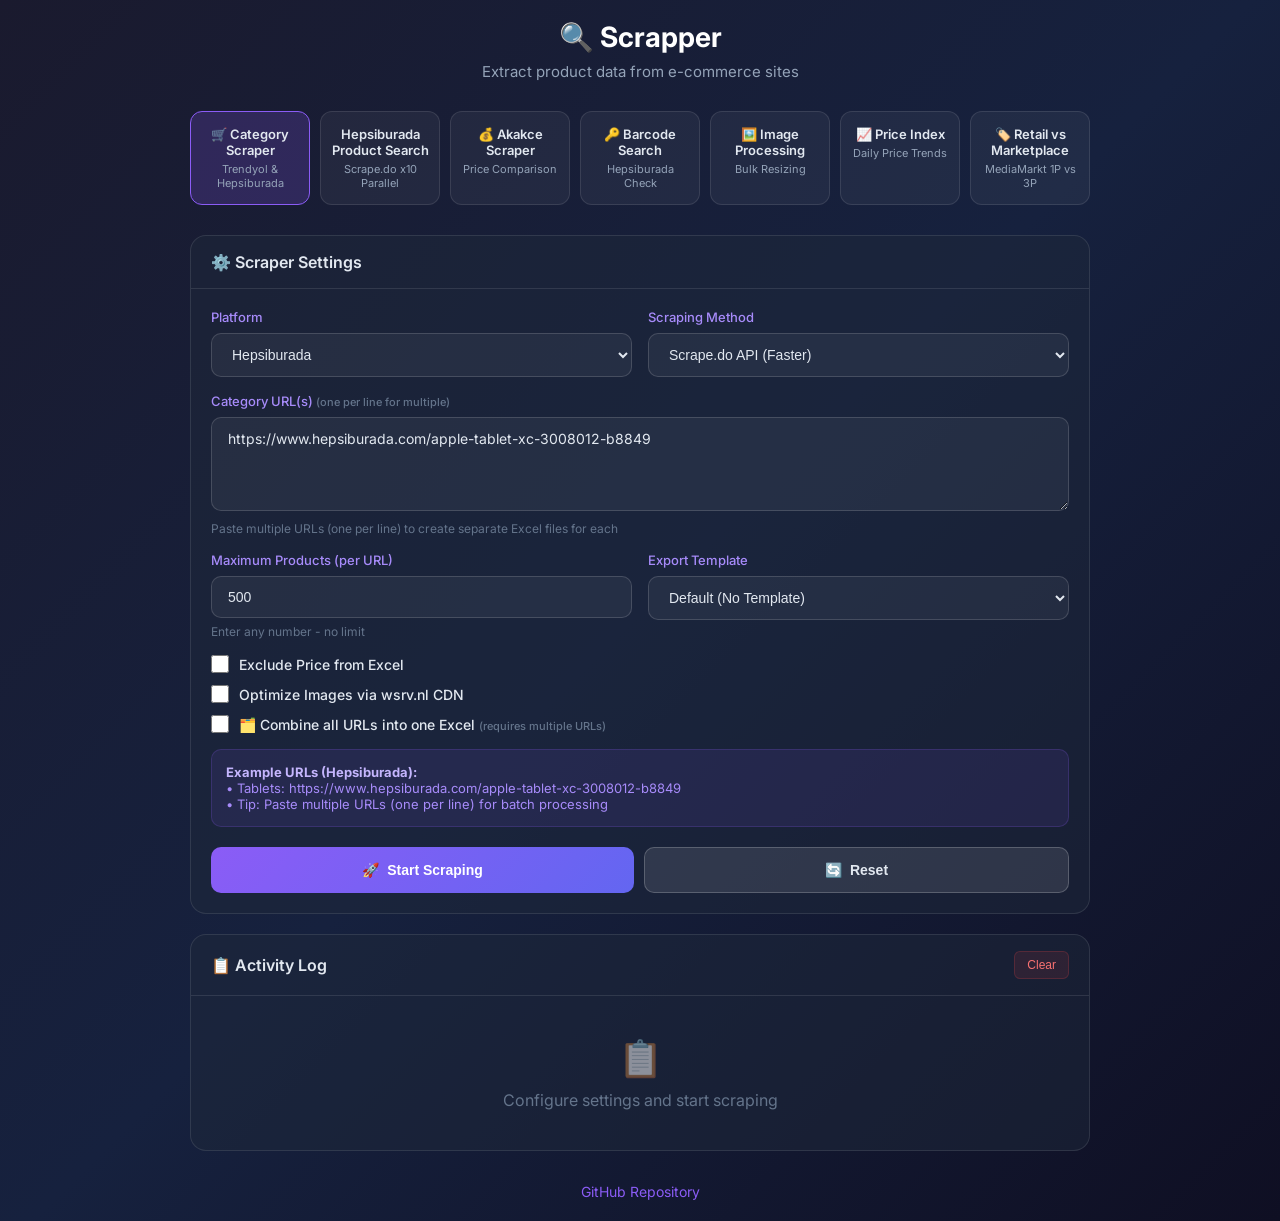
==== commit d62b9483: "changes" ====
--- a/Scrapper/wwwroot/pages/index.html
+++ b/Scrapper/wwwroot/pages/index.html
@@ -225,7 +225,7 @@
             <p>Extract product data from e-commerce sites</p>
         </div>
 
-        <div class="nav-grid" style="grid-template-columns: repeat(6, 1fr);">
+        <div class="nav-grid" style="grid-template-columns: repeat(7, 1fr);">
             <div class="nav-item active">
                 <h3>🛒 Category Scraper</h3>
                 <p>Trendyol & Hepsiburada</p>
@@ -249,6 +249,10 @@
             <div class="nav-item" onclick="location.href='/price-index'">
                 <h3>📈 Price Index</h3>
                 <p>Daily Price Trends</p>
+            </div>
+            <div class="nav-item" onclick="location.href='/retail-vs-marketplace'">
+                <h3>🏷️ Retail vs Marketplace</h3>
+                <p>MediaMarkt 1P vs 3P</p>
             </div>
         </div>
 
